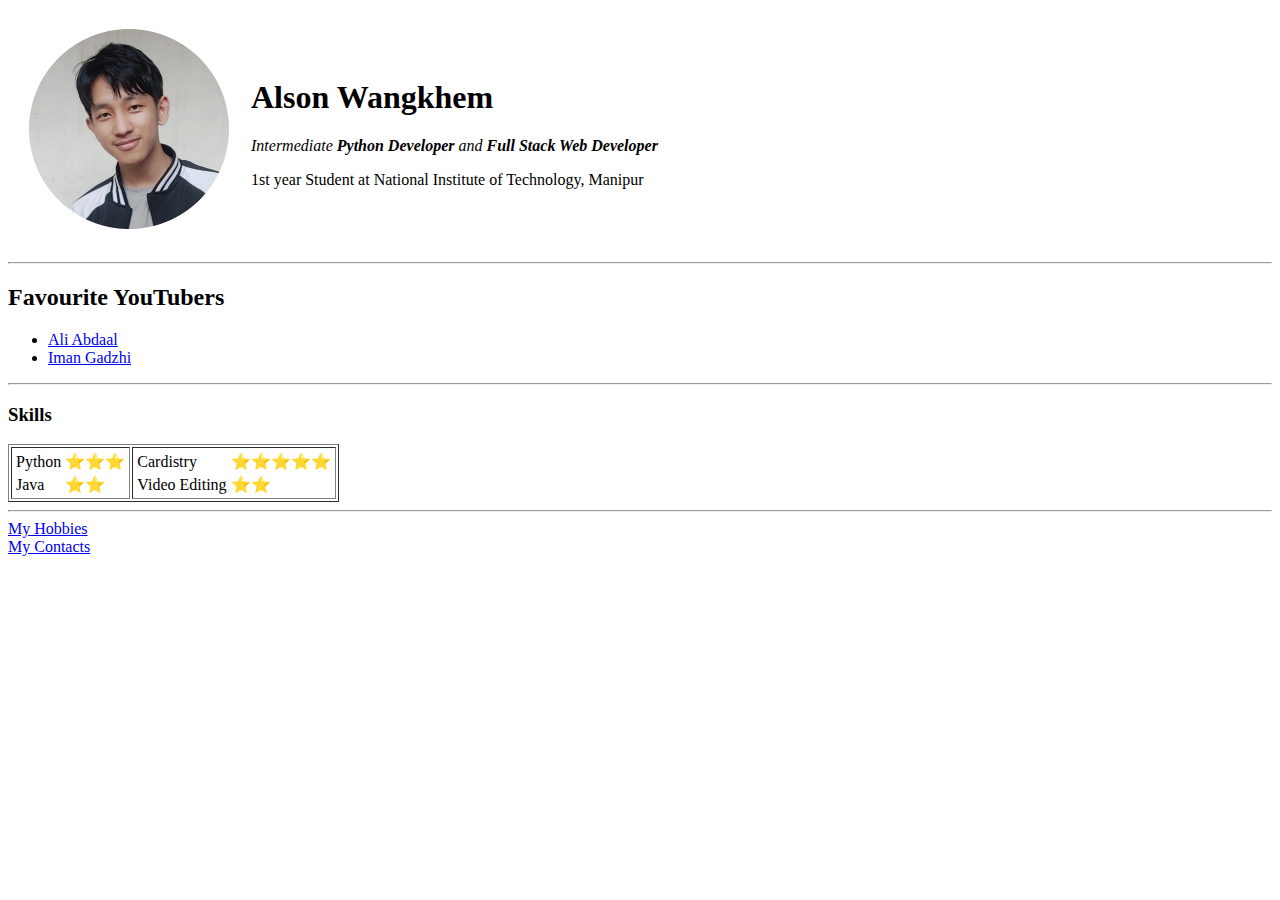
==== index.html @ a502d4a7 "Add initial CV" ====
<!DOCTYPE html>
<html lang="en">
<head>
    <meta charset="UTF-8">
    <title>Alson's Personal Site</title>
</head>
<body>
    <table cellspacing="20">
        <tr>
            <td><img src="images/alson_dp.png" alt="alson profile pic" width="200" height="200"></td>
            <td><h1>Alson Wangkhem</h1>
                <p><em>Intermediate <strong>Python Developer</strong> and <strong>Full Stack Web Developer</strong></em></p>
                <p>1st year Student at National Institute of Technology, Manipur</p>
            </td>
        </tr>
    </table>
    <hr>
    <h2>Favourite YouTubers</h2>
    <ul>
        <li><a href="https://www.youtube.com/@aliabdaal">Ali Abdaal</a></li>
        <li><a href="https://www.youtube.com/@ImanGadzhi">Iman Gadzhi</a></li>
    </ul>
    <hr>
    <h3>Skills</h3>
    <table border="1">
        <tr>
            <td>
                <table>
                    <tr>
                        <td>Python</td>
                        <td>⭐⭐⭐</td>
                    </tr>
                    <tr>
                        <td>Java</td>
                        <td>⭐⭐</td>
                    </tr>
                </table>
            </td>
            <td>
                <table>
                    <tr>
                        <td>Cardistry</td>
                        <td>⭐⭐⭐⭐⭐</td>
                    </tr>
                    <tr>
                        <td>Video Editing</td>
                        <td>⭐⭐</td>
                    </tr>
                </table>
            </td>
        </tr>
    </table>
    <hr>
    <a href="hobbies.html">My Hobbies</a>
    <br>
    <a href="contacts.html">My Contacts</a>
</body>
</html>
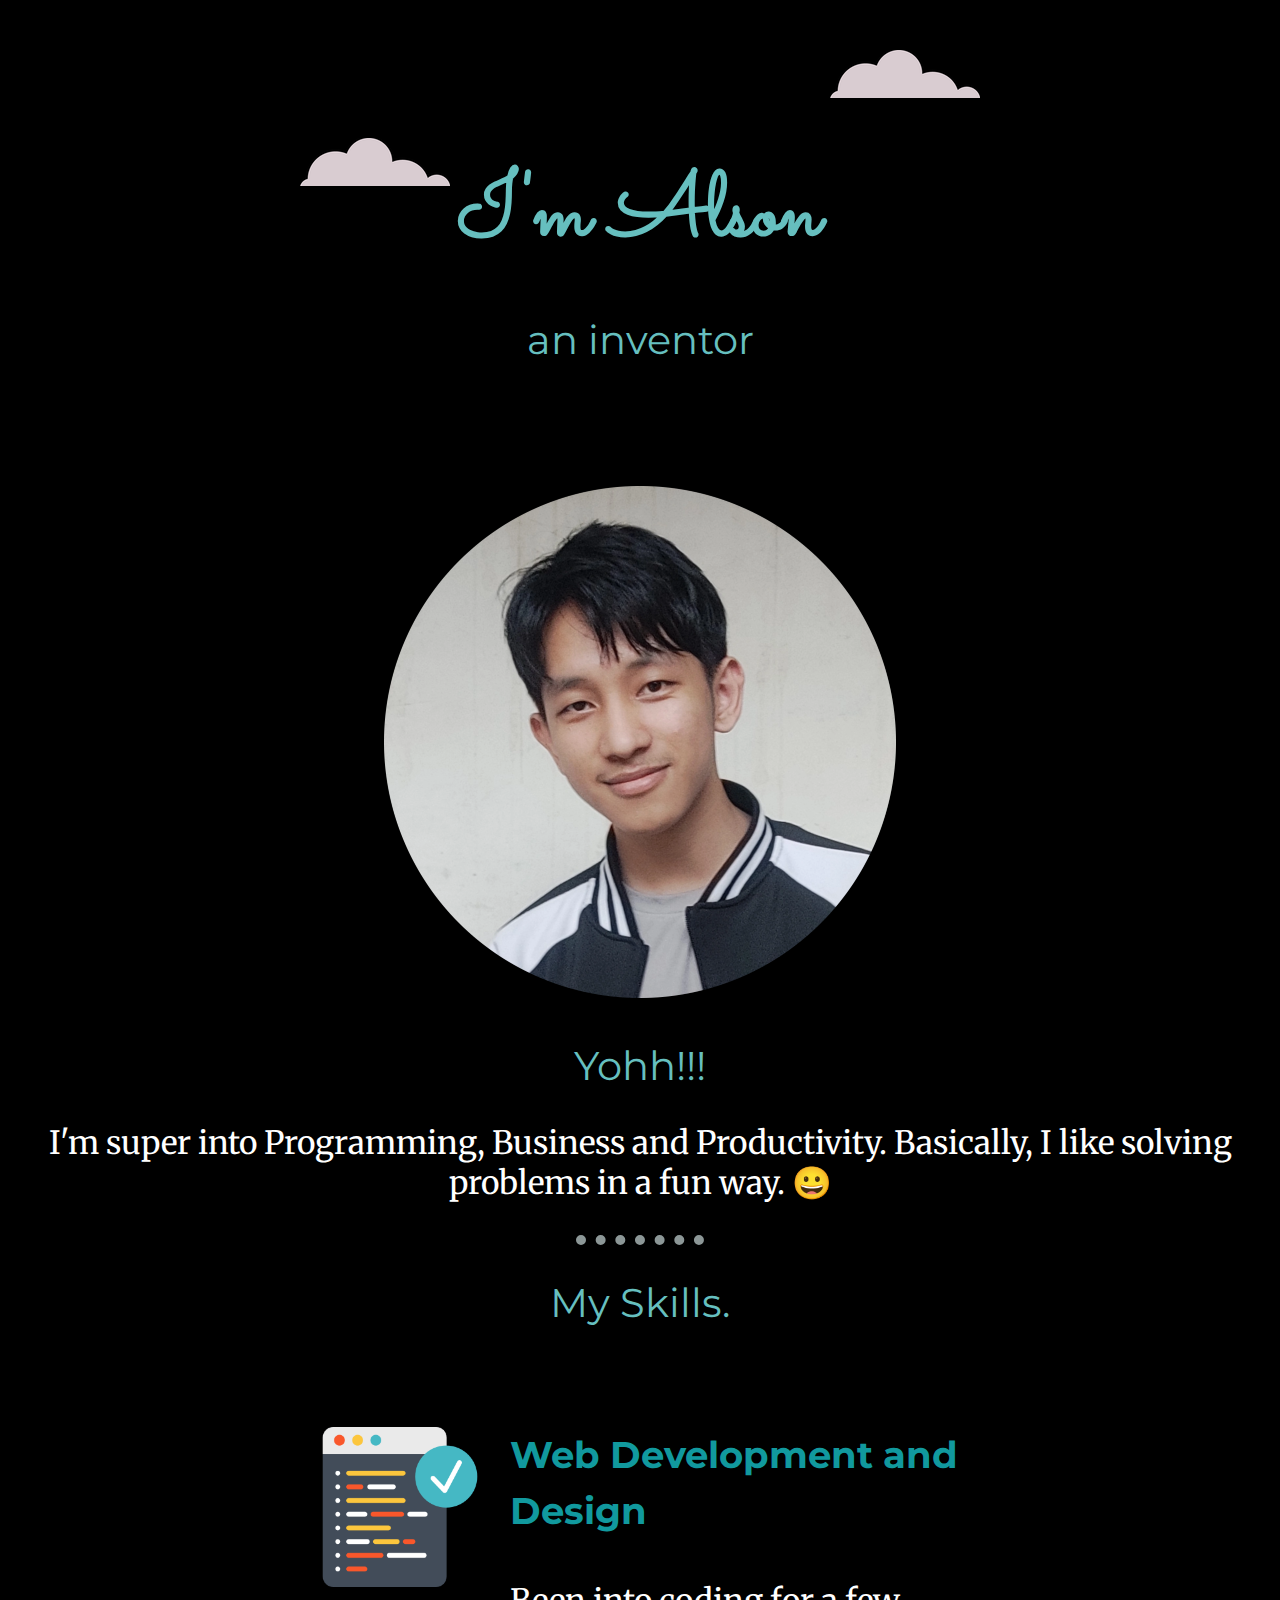
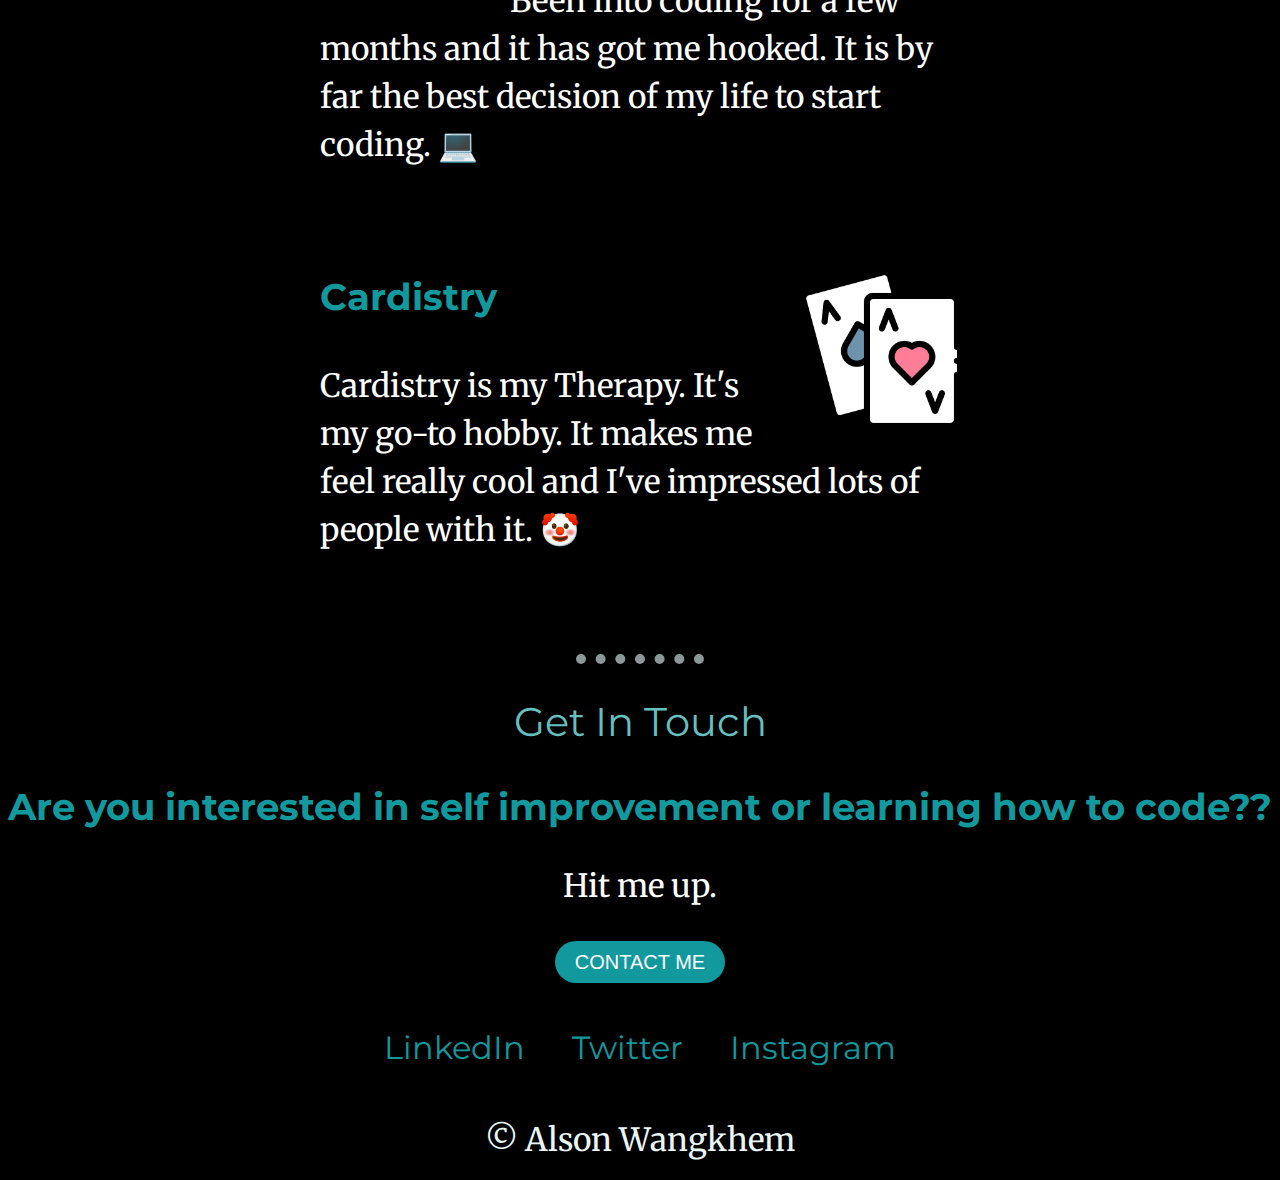
==== commit e4d152d0: "second time adding" ====
--- a/index.html
+++ b/index.html
@@ -2,57 +2,60 @@
 <html lang="en">
 <head>
     <meta charset="UTF-8">
-    <title>Alson's Personal Site</title>
+    <meta http-equiv="X-UA-Compatible" content="IE=edge">
+    <meta name="viewport" content="width=device-width, initial-scale=1.0">
+    <title>Alson Wangkhem</title>
+    <link rel="stylesheet" href="css/styles.css">
+    <link rel="icon" href="favicon.ico">
+    <link rel="preconnect" href="https://fonts.googleapis.com">
+<link rel="preconnect" href="https://fonts.gstatic.com" crossorigin>
+<link href="https://fonts.googleapis.com/css2?family=Merriweather&family=Montserrat&family=Sacramento&display=swap" rel="stylesheet">
 </head>
 <body>
-    <table cellspacing="20">
-        <tr>
-            <td><img src="images/alson_dp.png" alt="alson profile pic" width="200" height="200"></td>
-            <td><h1>Alson Wangkhem</h1>
-                <p><em>Intermediate <strong>Python Developer</strong> and <strong>Full Stack Web Developer</strong></em></p>
-                <p>1st year Student at National Institute of Technology, Manipur</p>
-            </td>
-        </tr>
-    </table>
-    <hr>
-    <h2>Favourite YouTubers</h2>
-    <ul>
-        <li><a href="https://www.youtube.com/@aliabdaal">Ali Abdaal</a></li>
-        <li><a href="https://www.youtube.com/@ImanGadzhi">Iman Gadzhi</a></li>
-    </ul>
-    <hr>
-    <h3>Skills</h3>
-    <table border="1">
-        <tr>
-            <td>
-                <table>
-                    <tr>
-                        <td>Python</td>
-                        <td>⭐⭐⭐</td>
-                    </tr>
-                    <tr>
-                        <td>Java</td>
-                        <td>⭐⭐</td>
-                    </tr>
-                </table>
-            </td>
-            <td>
-                <table>
-                    <tr>
-                        <td>Cardistry</td>
-                        <td>⭐⭐⭐⭐⭐</td>
-                    </tr>
-                    <tr>
-                        <td>Video Editing</td>
-                        <td>⭐⭐</td>
-                    </tr>
-                </table>
-            </td>
-        </tr>
-    </table>
-    <hr>
-    <a href="hobbies.html">My Hobbies</a>
-    <br>
-    <a href="contacts.html">My Contacts</a>
+    <div class="top-container">
+        <img class="top-cloud" src="images/cloud.png" alt="cloud">
+        <h1>I'm Alson</h1>
+        <h2>an inventor</h2>
+        <img class="bottom-cloud" src="images/cloud.png" alt="cloud">
+        <img src="images/productivity.png"  alt="mountain" width="80px" height="80px">
+    </div>
+    <div class="middle-container">
+        <div class="profile">
+          <img src="images/alson_dp.png" alt="alsondp">
+          <h2>Yohh!!!</h2>
+          <p>I'm super into Programming, Business and Productivity. Basically, I like solving problems in a fun way. 😀</p>
+        </div>
+        <hr>
+        <div class="skills">
+          <h2>My Skills.</h2>
+          <div class="skill-row">
+            <img class="pc-img" src="images/computer.png" alt="computer">
+            <h3>Web Development and Design</h3>
+            <p>Been into coding for a few months and it has got me hooked. It is by far the best decision of my life to start coding. 💻</p>
+          </div>
+          <div class="skill-row">
+            <img class="spade-img" src="images/spades.png" alt="spades">
+            <h3>Cardistry</h3>
+            <p>Cardistry is my Therapy. It's my go-to hobby. It makes me feel really cool and I've impressed lots of people with it. 🤡</p>
+          </div>
+        </div>
+        <hr>
+        <div class="contact-me">
+          <h2>Get In Touch</h2>
+          <h3>Are you interested in self improvement or learning how to code??</h3>
+          <p>Hit me up.</p>
+          <a class="btn" href="mailto:alsonwangkhem20092@gmail.com">CONTACT ME</a>
+        </div>
+      </div>
+      
+      
+      <div class="bottom-container">
+        <a class="footer-link" href="https://www.linkedin.com/in/alsonwangkhem/">LinkedIn</a>
+        <a class="footer-link" href="https://twitter.com/AlsonWangkhem">Twitter</a>
+        <a class="footer-link" href="https://www.instagram.com/alsonwngkhm/">Instagram</a>
+        <p class="copyright">© Alson Wangkhem</p>
+      </div>
+      
+    
 </body>
 </html>--- a/css/styles.css
+++ b/css/styles.css
@@ -0,0 +1,101 @@
+body {
+    margin: 0;
+    text-align: center;
+    font-family: 'Merriweather', serif;
+    font-size: 200%;
+}
+h1 {
+    color: #66BFBF;
+    font-size: 5.625rem;
+    margin: 50px auto 0 auto;
+    font-family: 'Sacramento', cursive;
+}
+h2 {
+    color: #66BFBF;
+    font-size: 2.5rem;
+    font-family: 'Montserrat', sans-serif;
+    font-weight: normal;
+}
+h3 {
+    color: #11999E;
+    font-family: 'Montserrat', sans-serif;
+}
+hr {
+    border-style: none;
+    border-top-style: dotted;
+    border-color: #8c9797;
+    border-width: 10px;
+    width: 10%;
+}
+.top-container {
+    background-color: black ;
+    position: relative;
+    padding-top: 100px;
+}
+.middle-container {
+    background-color: black;
+}
+.bottom-container {
+    background-color: black;
+    padding-top: 50px;
+}
+.top-cloud {
+    position: absolute;
+    right: 300px;
+    top: 50px;
+}
+.bottom-cloud {
+    position: absolute;
+    left: 300px;
+    bottom: 300px;
+}
+.skill-row {
+    width: 50%;
+    margin: 100px auto 100px auto;
+    text-align: left;
+    line-height: 1.5;
+}
+.pc-img {
+    width: 25%;
+    float: left;
+    margin-right: 30px;
+}
+.spade-img {
+    width: 25%;
+    float: right;
+    margin-left: 30px;
+}
+.footer-link {
+    color: #11999E;
+    font-family: 'Montserrat', sans-serif;
+    margin: 10px 20px;
+    text-decoration: none;
+}
+.footer-link:hover {
+    color: #EAF6F6;
+}
+.copyright {
+    color: #EAF6F6;
+    margin-bottom: 0;
+    padding: 20px 0;
+}
+.btn {
+    -webkit-border-radius: 34;
+    -moz-border-radius: 34;
+    border-radius: 34px;
+    font-family: Arial;
+    color: #ffffff;
+    font-size: 20px;
+    background: #11999E;
+    padding: 10px 20px 10px 20px;
+    text-decoration: none;
+  }
+  
+  .btn:hover {
+    background: #51bf3b;
+    text-decoration: none;
+  }
+
+p {
+    color: white;
+}